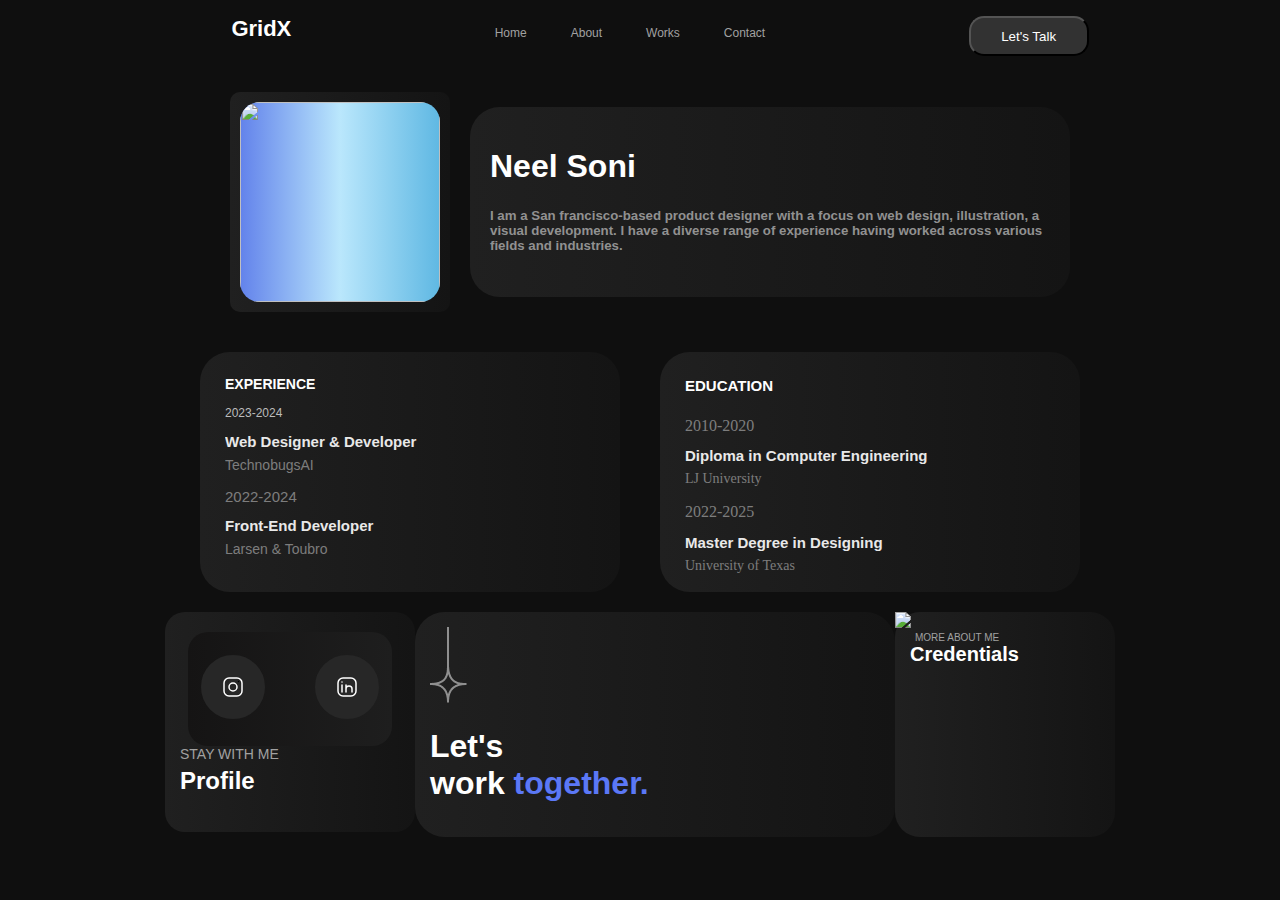
==== about.html @ 0acc4067 "Initial commit" ====
<!DOCTYPE html>
<head>
    <title>Home Page</title>
    <link rel="stylesheet" href="css/about.css">
    <link rel="stylesheet" href="css/common.css">
</head>
<body>
    <div id="main">
        <ul>
            <b><li id="gridx"><a href="#">GridX</a></li></b>
            <div id="navbar-info">
                <li><a id="home-info" href="home.html">Home</a></li>
                <li><a id="about-info" href="about.html">About</a></li>
                <li><a id="works-info" href="works.html">Works</a></li>
                <li><a id="contact-info" href="contact.html">Contact</a></li>
            </div>
            <button id="nav-button">Let's Talk</button>
        </ul>
        <!--main photo-->
        <div id="home">
            <div id="row1">
                <div id="photo-parent">
                    <img src="https://wpriverthemes.com/landing/gridx-html/assets/images/me2.png">
                </div>
                <!--introduction-->
                <div id="intro-parent">
                    <div id="intro-main">
                        <h1>Neel Soni</h1>
                        <h5>I am a San francisco-based product designer with a focus on web design, illustration, a<br /> visual development. I have a diverse range of experience having worked across various<br /> fields and industries.
                        </h5>
                    </div>
                </div>
            </div>
            <!--experience-->
            <div id="row2">
                <div id="experience-parent">
                    <div id="experience-main">
                        <h3>EXPERIENCE</h3>
                        <p>2023-2024</p>
                        <h2>Web Designer & Developer</h2>
                        <p class="type">TechnobugsAI</p>
                        <p id="date">2022-2024</p>
                        <h2>Front-End Developer</h2>
                        <p class="type">Larsen & Toubro</p>
                    </div>
                </div>
                <!--education-->
                <div id="education-parent">
                    <div id="education-main">
                        <h3>EDUCATION</h3>
                        <p class="date">2010-2020</p>
                        <h2>Diploma in Computer Engineering</h2>
                        <p class="type">LJ University</p>
                        <p class="date">2022-2025</p>
                        <h2>Master Degree in Designing</h2>
                        <p class="type">University of Texas</p>
                    </div>
                </div>
            </div>
            <!--credentials-->
            <div id="row3">
                <div id="profile-parent">
                    <div id="profile-symbol">
                        <a href="https://www.instagram.com/neel.soni_13/" target="_blank">
                            <img id="insta" src="assets/img/instagram.svg">
                        </a>
                        <a href="https://www.linkedin.com/in/neel-soni-b74277277/" target="_blank">
                            <img id="linkedin" src="assets/img/linkedin.svg">
                        </a>
                    </div>
                    <div id="profile-account">
                        <h4>STAY WITH ME</h4>
                        <h1>Profile</h1>
                        <!-- <img class="button-image" src="https://wpriverthemes.com/landing/gridx-html/assets/images/icon.svg"> -->
                    </div>
                </div>
                <div id="finalbox">
                    <img src="assets/img/icon2.png">
                    <h1>Let's<br />work <a id="together"> together.</a></h1>
                    <!-- <img class="button-image" src="https://wpriverthemes.com/landing/gridx-html/assets/images/icon.svg"> -->

                </div>
                <div id="credentials-image">
                    <img src="https://wpriverthemes.com/landing/gridx-html/assets/images/sign.png">
                    <h3 class="credentials-info">More About Me</h3>
                    <h1>Credentials</h1>
                    <!-- <img class="button-image" src="https://wpriverthemes.com/landing/gridx-html/assets/images/icon.svg"> -->
                </div>
            </div>
        </div>
    </div>    
</body>
---- css/about.css ----
ul{
    display: flex;
    justify-content: space-evenly;
}
a{
    color: white;
    text-decoration: none;
    font-family: 'Segoe UI', Tahoma, Geneva, Verdana, sans-serif;
}
li{
    list-style-type: none;
    display: inline;
}
#navbar-info a{
    margin: 20px;
    color: #a1a1a1;
    font-size: 12px;
    position: relative;
    top: 7px;
}
#gridx{
    font-size: larger;
    font-size: 22px;   
}
#nav-button:hover {
    background-color: white;
    color:#323232;
}
#nav-button {
    background-color: #323232;
    color: white;
    transition-duration: 0.3s;
    border-radius: 15px;
    text-align: center;
    height: 40px;
    width: 120px;
    padding: 10px 20px;
}
#navbar-info :hover{
    color: rgb(255, 255, 255);
}
#photo-parent{
    background-image: linear-gradient(to right, rgb(32,32,32) ,rgb(20,20,20));
    width: 200px;
    padding: 10px;
    border-radius: 10px;
    padding-top: 10px;
    padding-bottom: 10px;
    height: 200px;
    margin: 20px;
}
#photo-parent img{
    height: 200px;
    width: 200px;
    border-radius: 20px;
    background-image: linear-gradient( to right, rgb(98,130,235),rgb(186,231,252),rgb(95,184,227));
    margin-right: 20px;    
}
#intro-parent{
    background-image: linear-gradient(to right, rgb(32,32,32) ,rgb(20,20,20));
    width: 560px;
    padding: 20px;
    border-radius: 30px;
    height: 150px;
    margin: auto;
}
#intro-main h1{
    color:rgb(255, 255, 255);
    font-family: 'Inter', sans-serif;
}
#intro-main h5{
    color: rgb(145, 145, 145);
    font-family: 'Inter', sans-serif;
}
#row1{
    width: fit-content;
    display: grid;
    grid-template-columns: auto auto;
    margin: auto;
    animation-name: animation;
    animation-duration: 2.5s;
}
@keyframes animation{
    from{
        transform: scale(0.5);
    }
    to{
        transform: scale(1.0);
    }
}
#experience-parent{
    background-image: linear-gradient(to right, rgb(32,32,32) ,rgb(20,20,20));
    width: 370px;
    padding: 25px;
    border-radius: 30px;
    padding-top: 10px;
    padding-bottom: 10px;
    height: 220px;
    margin: 20px;
    position: relative;
    animation-name: animation;
    animation-duration: 2.5s;
}
@keyframes animation{
    from{
        transform: scale(0.5);
    }
    to{
        transform: scale(1.0);
    }
}
#experience-main{
    color: white;
    font-size: 12px;
    margin-bottom: 23px;
    font-family: 'Inter', sans-serif;
}
#experience-main p{
    color: #BCBCBC;
    margin-bottom: 12px;
    font-family: 'Inter', sans-serif;
}
#experience-main h2{
    font-size: 15px;
    color: #fff;
    opacity: 0.9;
    margin-bottom: 7px;
    font-family: 'Inter', sans-serif;
}
.type{
    color: #BCBCBC;
    font-size: 14px;
    opacity: 0.6;
    margin: 0;
}
#date{
    color: #BCBCBC;
    opacity: 0.6;
    font-size: 15px;
    font-weight: 500;
    margin-bottom: 12px;
}
#education-parent{
    background-image: linear-gradient(to right, rgb(32,32,32) ,rgb(20,20,20));
    width: 370px;
    padding: 25px;
    border-radius: 30px;
    padding-top: 10px;
    padding-bottom: 10px;
    height: 220px;
    margin: 20px;
    position: relative;
    animation-name: animation;
    animation-duration: 2.5s;
}
@keyframes animation{
    from{
        transform: scale(0.5);
    }
    to{
        transform: scale(1.0);
    }
}
#education-main h3{
    font-size: 15px;
    text-transform: uppercase;
    color: #fff;
    margin-bottom: 23px;
    font-family: 'Inter', sans-serif;
}
.date{
    color: #BCBCBC;
    opacity: 0.6;
    font-size: 16px;
    font-weight: 500;
    margin-bottom: 12px;
}
#education-main h2{
    font-size: 15px;
    color: #fff;
    opacity: 0.9;
    margin-bottom: 7px;
    font-family: 'Inter', sans-serif;
}
#row2{
    width: fit-content;
    display: grid;
    grid-template-columns: auto auto;
    margin: auto;
}
#credentials-image{
    height: 225px;
    width: 220px;
    border: 5px ;
    display: inline-block;
    background-image: linear-gradient(to right, rgb(32,32,32) ,rgb(20,20,20));
    border-radius: 25px;
    animation-name: animation;
    animation-duration: 2.5s;
}
#credentials-image h3{
    font-size: 10px;
    font-weight: normal;
    text-transform: uppercase;
    color: #a1a1a1;
    margin: 0px;
    padding-left: 20px;
    font-family: 'Segoe UI', Tahoma, Geneva, Verdana, sans-serif;
}
#credentials-image h1{
    font-size: 20px;
    font-weight: bold;
    color: white;
    margin: 0px;
    padding-left: 15px;
    font-family: 'Segoe UI', Tahoma, Geneva, Verdana, sans-serif;
    display: inline;
}
#profile-parent{
    border: 30px;
    display: inline-block;
    background-image: linear-gradient(to right, rgb(32,32,32) ,rgb(20,20,20));
    border-radius: 20px;
    border-radius: 20px;
    height: 220px;
    width:250px;
    animation-name: animation;
    animation-duration: 2.5s;
}
@keyframes animation{
    from{
        transform: scale(0.5);
    }
    to{
        transform: scale(1.0);
    }
} 
#profile-symbol{
    border: 50px;
    background-image: linear-gradient(to left, rgb(30, 30, 30) ,rgb(21, 20, 20));
    border-radius: 20px;
    height: 10px;
    width: 100px;
    display: flex;
    align-items: center;
    justify-content: center;
    gap: 50px;
    padding: 52px;
    margin-bottom: 16px;
    margin: auto;
    margin-top: 20px;
}
#profile-account h1{
    font-size: 24px;
    margin: 5px 0;
    font-weight: bold;
    color: rgb(255, 255, 255);
    font-family: 'Segoe UI', Tahoma, Geneva, Verdana, sans-serif;
    padding-left: 15px;
}
#profile-account h4{
    font-size: 14px;
    font-weight: normal;
    margin: 0;
    text-transform: uppercase;
    color: #a1a1a1;
    font-family: 'Segoe UI', Tahoma, Geneva, Verdana, sans-serif;
    padding-left: 15px;
}
#insta{
    background-color: #323232;
    color: white;
    transition-duration: 0.3s;
    border: 20px solid;
    margin: auto;
    transform: translate(-50%,-50%);
    border-radius: 50%;
    background-color:  rgb(39,39,39);
    border-color:  rgb(39,39,39);
    margin-left: 50%;
    margin-top: 100%;
}
#linkedin{
    border: 20px solid;
    margin: auto;
    transform: translate(-50%,-50%);
    border-radius: 50%;
    background-color:  rgb(39,39,39);
    border-color:  rgb(39,39,39);
    margin-left: 50%;
    margin-top: 100%;
}
#finalbox{
    background-image: linear-gradient(to right, rgb(32,32,32) ,rgb(20,20,20));
    width: 450px;
    padding: 15px;
    border-radius: 30px;
    height: 195px;
    display: inline-block;
    animation-name: animation;
    animation-duration: 2.5s;
}
#finalbox h1{
    color: white;
    font-family: 'Segoe UI', Tahoma, Geneva, Verdana, sans-serif;
}
#row3{
    width: fit-content;
    display: grid;
    grid-template-columns: auto auto auto;
    margin: auto;
}
#together{
    color: rgb(91,120,246);
}
---- css/common.css ----
body{
    background-color: rgb(15, 15, 15);
}
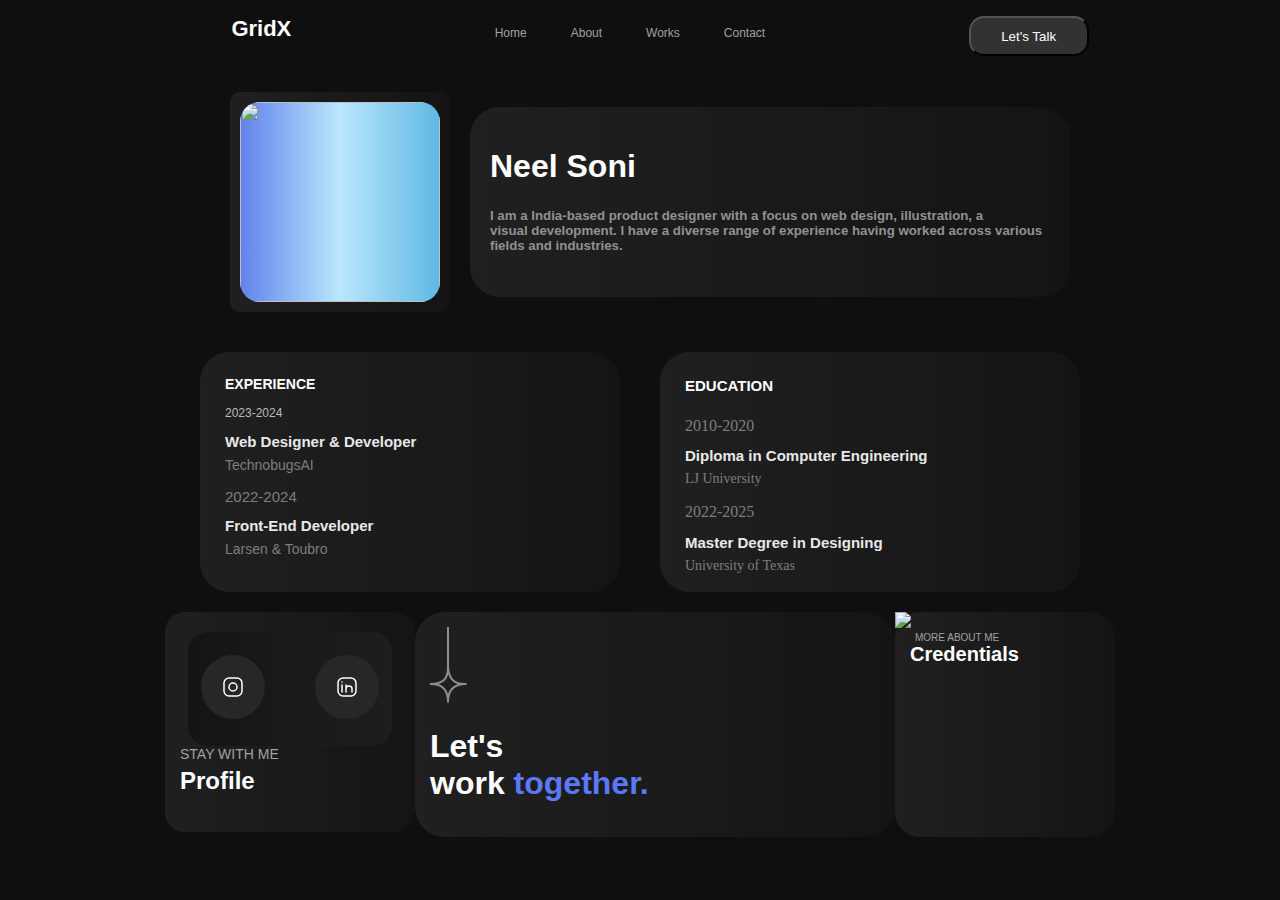
==== commit 5ef2fd02: "Personal info added" ====
--- a/about.html
+++ b/about.html
@@ -7,9 +7,9 @@
 <body>
     <div id="main">
         <ul>
-            <b><li id="gridx"><a href="#">GridX</a></li></b>
+            <b><li id="gridx"><a href="index.html">GridX</a></li></b>
             <div id="navbar-info">
-                <li><a id="home-info" href="home.html">Home</a></li>
+                <li><a id="home-info" href="index.html">Home</a></li>
                 <li><a id="about-info" href="about.html">About</a></li>
                 <li><a id="works-info" href="works.html">Works</a></li>
                 <li><a id="contact-info" href="contact.html">Contact</a></li>
@@ -26,7 +26,7 @@
                 <div id="intro-parent">
                     <div id="intro-main">
                         <h1>Neel Soni</h1>
-                        <h5>I am a San francisco-based product designer with a focus on web design, illustration, a<br /> visual development. I have a diverse range of experience having worked across various<br /> fields and industries.
+                        <h5>I am a India-based product designer with a focus on web design, illustration, a<br /> visual development. I have a diverse range of experience having worked across various<br /> fields and industries.
                         </h5>
                     </div>
                 </div>
